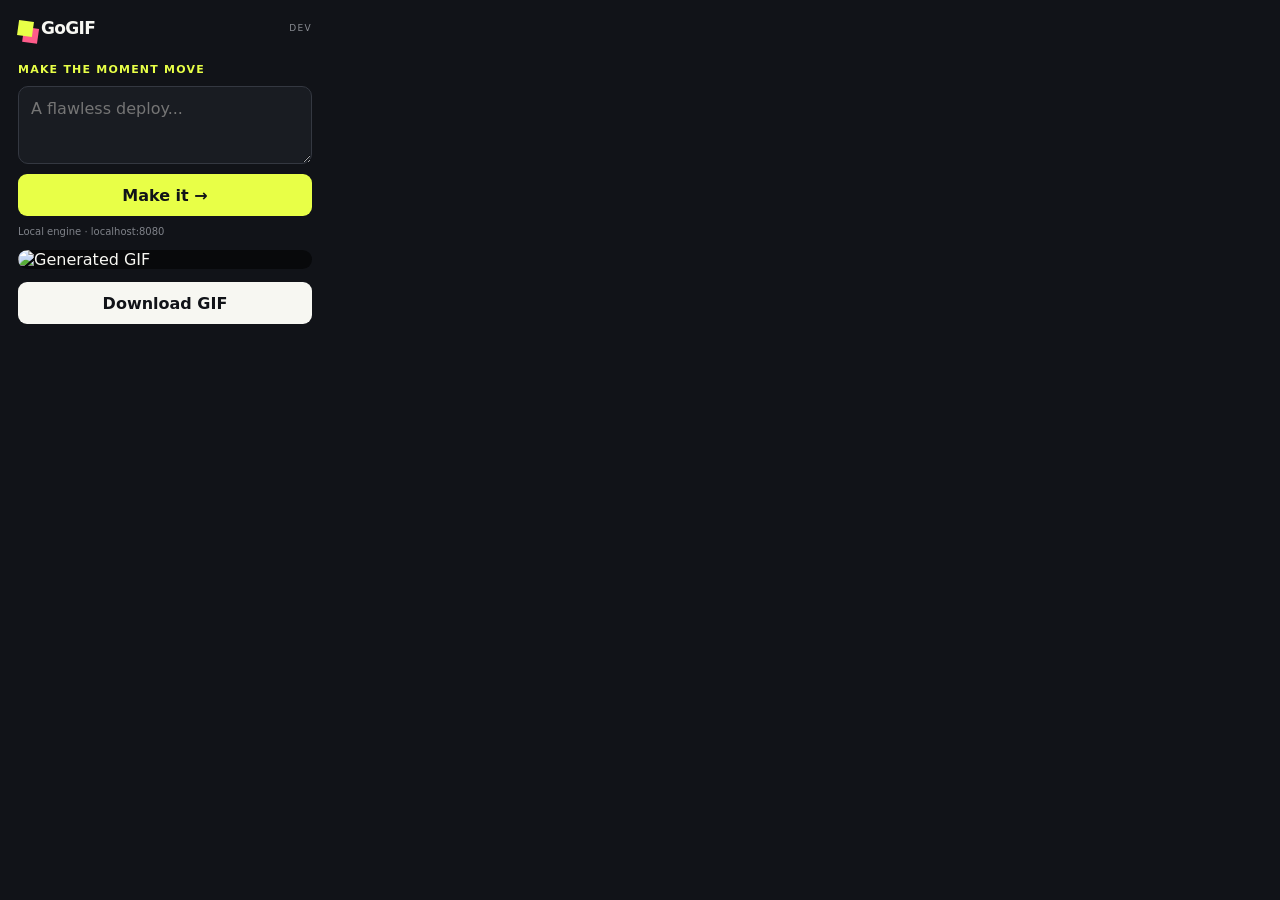
==== apps/extension/popup.html @ ed77ece5 "feat: bootstrap GoGIF universal app" ====
<!doctype html>
<html lang="en">
  <head>
    <meta charset="utf-8">
    <meta name="viewport" content="width=device-width, initial-scale=1">
    <link rel="stylesheet" href="popup.css">
    <title>GoGIF</title>
  </head>
  <body>
    <header><span class="mark"></span><strong>GoGIF</strong><small>DEV</small></header>
    <form id="form">
      <label for="prompt">Make the moment move</label>
      <textarea id="prompt" maxlength="500" placeholder="A flawless deploy..." required></textarea>
      <button id="make" type="submit">Make it →</button>
    </form>
    <p id="status">Local engine · localhost:8080</p>
    <img id="preview" alt="Generated GIF" hidden>
    <a id="download" download="gogif.gif" hidden>Download GIF</a>
    <script src="popup.js"></script>
  </body>
</html>
---- apps/extension/popup.css ----
:root { color-scheme: dark; font-family: ui-sans-serif, system-ui, sans-serif; }
* { box-sizing: border-box; }
body { width: 330px; min-height: 260px; margin: 0; padding: 18px; background: #111318; color: #f7f7f2; }
header { display: flex; align-items: center; gap: 8px; margin-bottom: 25px; }
header strong { font-size: 17px; letter-spacing: -.04em; }
header small { margin-left: auto; color: #8b8e94; font-size: 9px; letter-spacing: .15em; }
.mark { width: 15px; height: 15px; background: #e8ff47; box-shadow: 6px 6px 0 #ff5c8a; transform: rotate(8deg); }
form { display: grid; gap: 10px; }
label { color: #e8ff47; font-size: 11px; font-weight: 800; letter-spacing: .11em; text-transform: uppercase; }
textarea { min-height: 78px; resize: vertical; padding: 12px; border: 1px solid #343841; border-radius: 10px; outline: none; background: #191c22; color: inherit; font: inherit; }
textarea:focus { border-color: #e8ff47; }
button, a { display: grid; min-height: 42px; place-items: center; border: 0; border-radius: 9px; background: #e8ff47; color: #111318; font: inherit; font-weight: 850; text-decoration: none; cursor: pointer; }
button:disabled { opacity: .55; }
#status { color: #7f8289; font-size: 10px; }
#preview { display: block; width: 100%; margin: 13px 0; border-radius: 10px; background: #08090b; }
#download { background: #f7f7f2; }
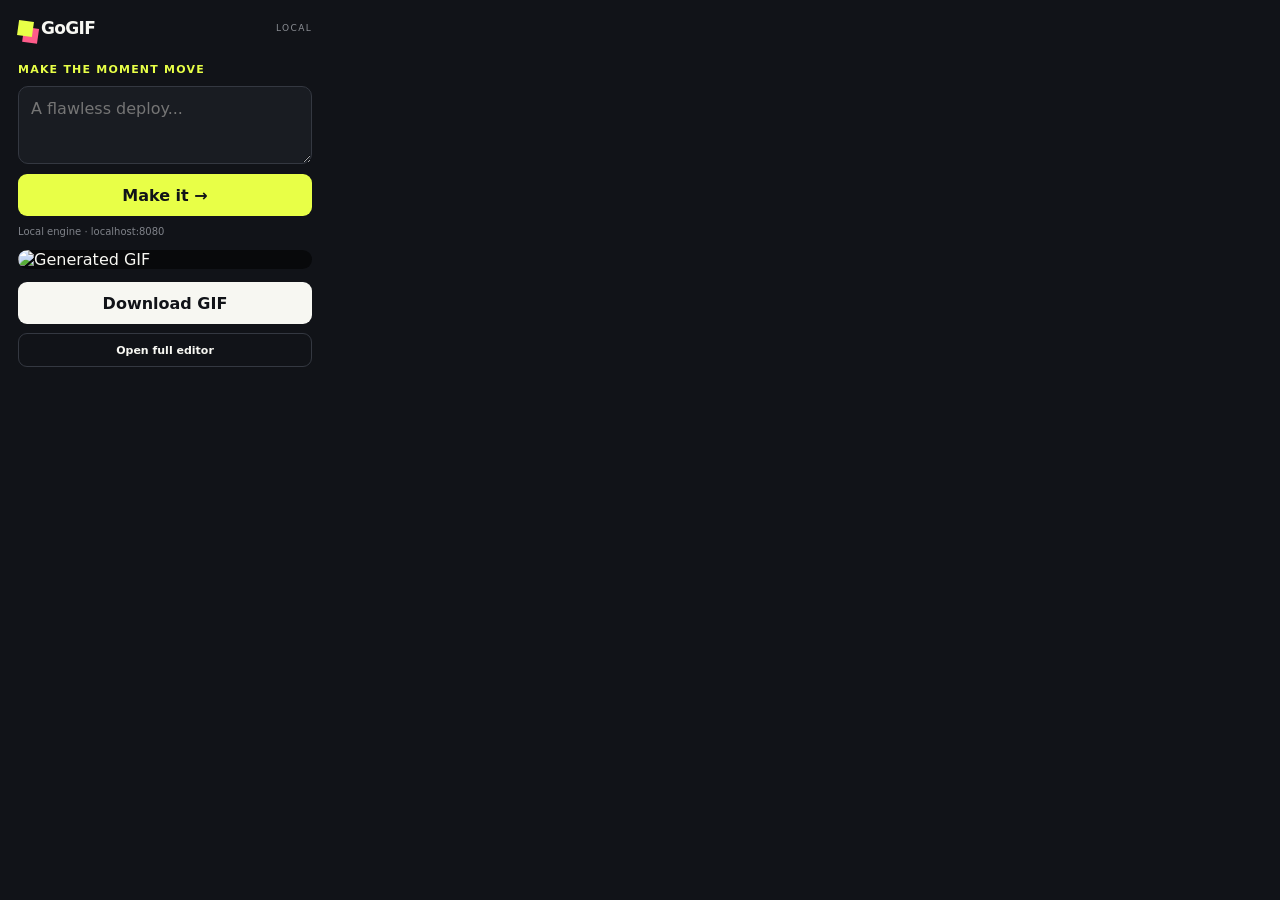
==== commit 956624fc: "feat: complete local GIF editor and test builds" ====
--- a/apps/extension/popup.html
+++ b/apps/extension/popup.html
@@ -7,7 +7,7 @@
     <title>GoGIF</title>
   </head>
   <body>
-    <header><span class="mark"></span><strong>GoGIF</strong><small>DEV</small></header>
+    <header><span class="mark"></span><strong>GoGIF</strong><small>LOCAL</small></header>
     <form id="form">
       <label for="prompt">Make the moment move</label>
       <textarea id="prompt" maxlength="500" placeholder="A flawless deploy..." required></textarea>
@@ -16,6 +16,7 @@
     <p id="status">Local engine · localhost:8080</p>
     <img id="preview" alt="Generated GIF" hidden>
     <a id="download" download="gogif.gif" hidden>Download GIF</a>
+    <a id="editor" href="http://localhost:8080" target="_blank">Open full editor</a>
     <script src="popup.js"></script>
   </body>
 </html>
--- a/apps/extension/popup.css
+++ b/apps/extension/popup.css
@@ -14,3 +14,4 @@
 #status { color: #7f8289; font-size: 10px; }
 #preview { display: block; width: 100%; margin: 13px 0; border-radius: 10px; background: #08090b; }
 #download { background: #f7f7f2; }
+#editor { min-height: 34px; margin-top: 9px; border: 1px solid #343841; background: transparent; color: #f7f7f2; font-size: 11px; }
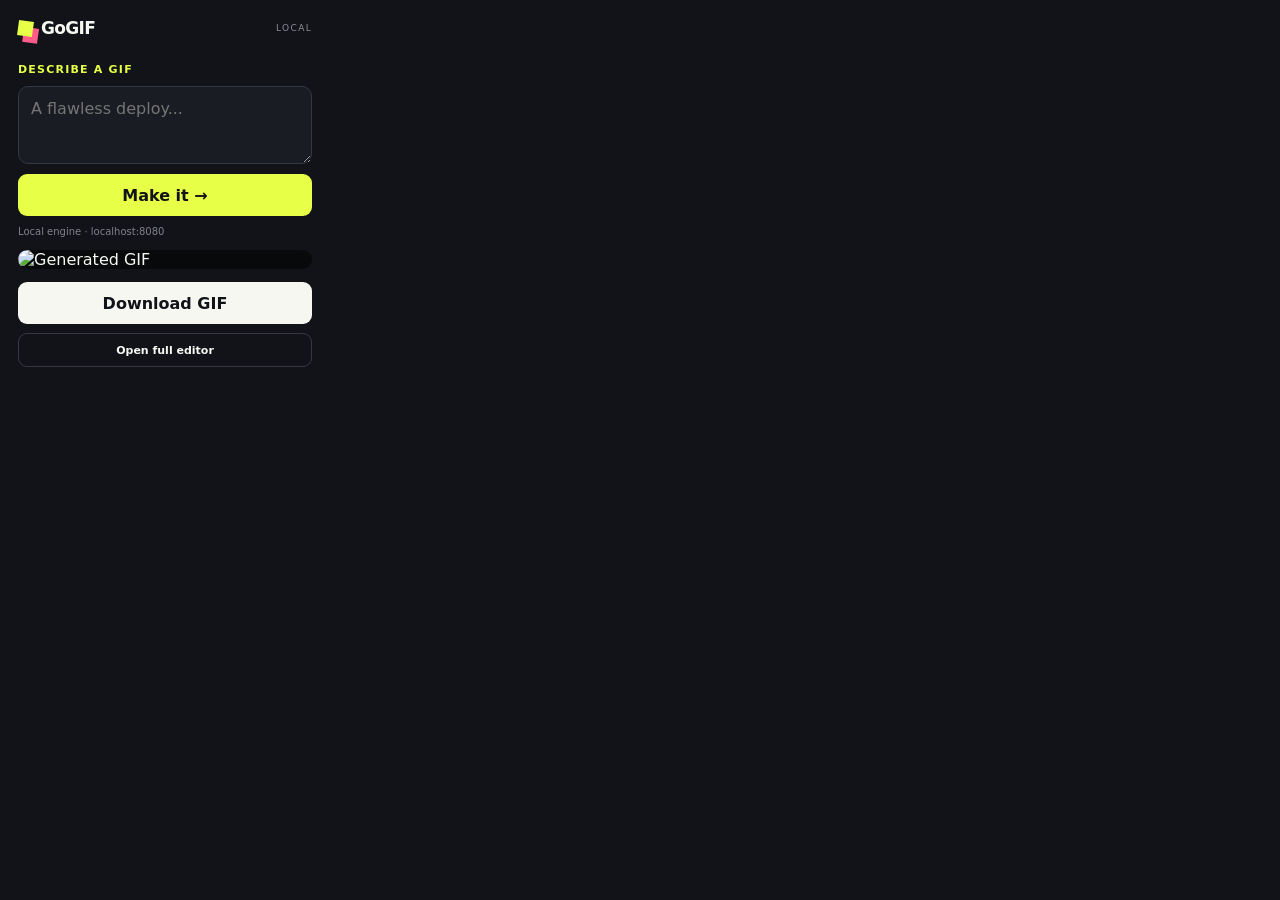
==== commit 29eb208c: "fix: remove moment move tagline" ====
--- a/apps/extension/popup.html
+++ b/apps/extension/popup.html
@@ -9,7 +9,7 @@
   <body>
     <header><span class="mark"></span><strong>GoGIF</strong><small>LOCAL</small></header>
     <form id="form">
-      <label for="prompt">Make the moment move</label>
+      <label for="prompt">Describe a GIF</label>
       <textarea id="prompt" maxlength="500" placeholder="A flawless deploy..." required></textarea>
       <button id="make" type="submit">Make it →</button>
     </form>
